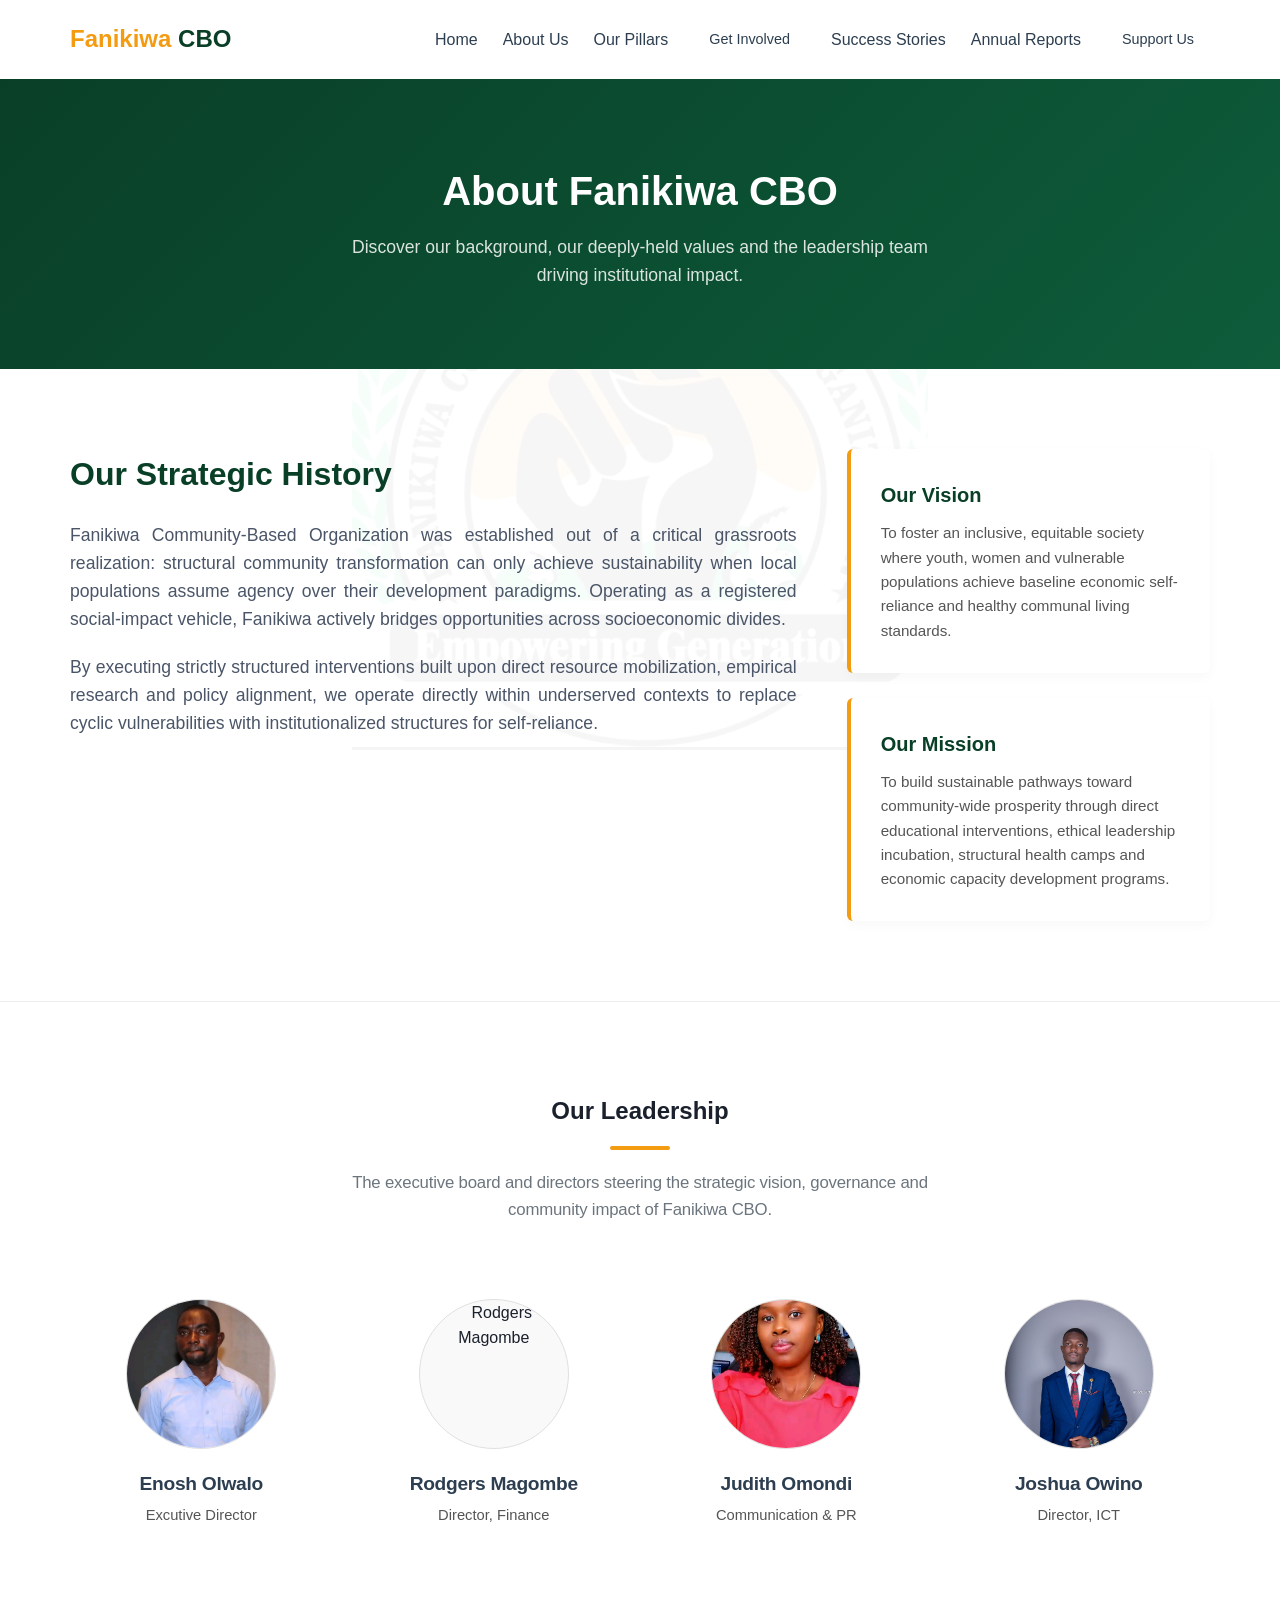
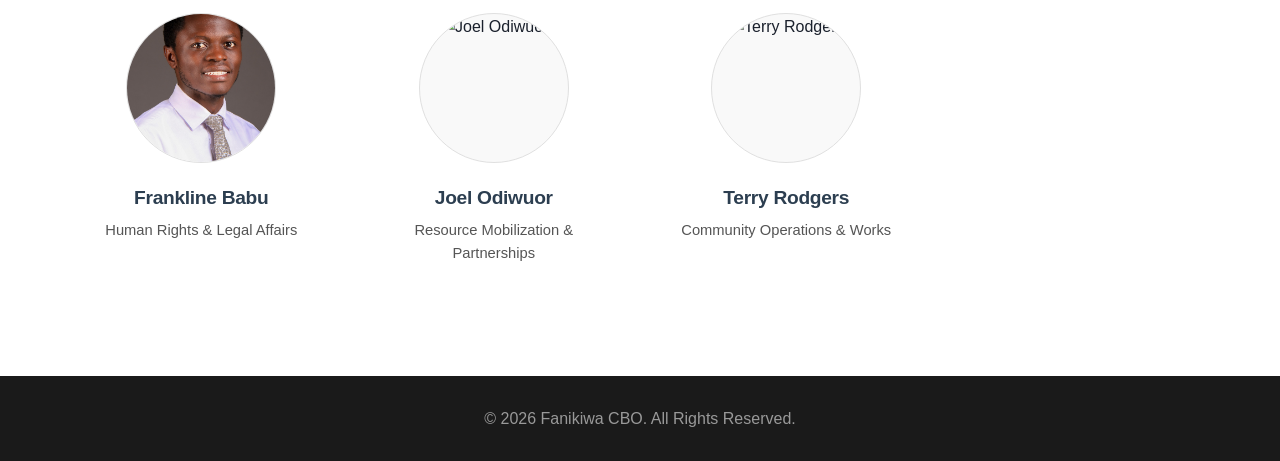
==== about.html @ 3a4b04db "first commit" ====
<!DOCTYPE html>
<html lang="en">

<head>
    <meta charset="UTF-8">
    <meta name="viewport" content="width=device-width, initial-scale=1.0">
    <title>About Us | Fanikiwa CBO</title>

    <!-- 1. Bootstrap CSS CDN Framework -->
    <link href="https://cdn.jsdelivr.net/npm/bootstrap@5.3.3/dist/dist/css/bootstrap.min.css" rel="stylesheet">

    <!-- 2. FontAwesome Icons -->
    <link rel="stylesheet" href="https://cdnjs.cloudflare.com/ajax/libs/font-awesome/6.4.0/css/all.min.css">

    <!-- 3. Your Custom Stylesheet (Must stay at the bottom) -->
    <link rel="stylesheet" href="style.css">
</head>

<body>

    <header id="main-header">
        <div class="container nav-container">
            <div class="logo"><span class="logo-accent">Fanikiwa</span> CBO</div>
            <button class="mobile-nav-toggle" aria-label="toggle navigation"><span class="hamburger"></span></button>
            <nav class="nav-links">
                <ul>
                    <li><a href="index.html" class="nav-link-item">Home</a></li>
                    <li><a href="about.html" class="nav-link-item">About Us</a></li>
                    <li><a href="pillars.html" class="nav-link-item">Our Pillars</a></li>
                    <li><a href="index.html#contact" class="btn btn-small">Get Involved</a></li>
                    <li><a href="stories.html" class="nav-link-item">Success Stories</a></li>
                    <li><a href="reports.html" class="nav-link-item">Annual Reports</a></li>
                    <li><a href="support.html" class="btn btn-small">Support Us</a></li>

                </ul>
            </nav>
        </div>
    </header>

    <section class="page-banner">
        <div class="container">
            <h1>About Fanikiwa CBO</h1>
            <p>Discover our background, our deeply-held values and the leadership team driving institutional impact.
            </p>
        </div>
    </section>

    <section class="literature-section">
        <div class="container literature-grid">
            <div class="lit-content">
                <h2>Our Strategic History</h2>
                <p>Fanikiwa Community-Based Organization was established out of a critical grassroots realization:
                    structural community transformation can only achieve sustainability when local populations assume
                    agency over their development paradigms. Operating as a registered social-impact vehicle, Fanikiwa
                    actively bridges opportunities across socioeconomic divides.</p>
                <p>By executing strictly structured interventions built upon direct resource mobilization, empirical
                    research and policy alignment, we operate directly within underserved contexts to replace cyclic
                    vulnerabilities with institutionalized structures for self-reliance.</p>
            </div>
            <div class="lit-sidebar">
                <div class="card-metric">
                    <h3>Our Vision</h3>
                    <p>To foster an inclusive, equitable society where youth, women and vulnerable populations achieve
                        baseline economic self-reliance and healthy communal living standards.</p>
                </div>
                <div class="card-metric">
                    <h3>Our Mission</h3>
                    <p>To build sustainable pathways toward community-wide prosperity through direct educational
                        interventions, ethical leadership incubation, structural health camps and economic capacity
                        development programs.</p>
                </div>
            </div>
        </div>
    </section>

    <!-- Leadership Directory -->
    <section class="team-section">
        <div class="container">
            <h2 class="text-center">Our Leadership</h2>
            <div class="accent-line"></div>
            <p class="text-center team-intro">The executive board and directors steering the strategic vision,
                governance and community impact of Fanikiwa CBO.</p>

            <div class="team-grid">
                <!-- 1. CHAIRPERSON -->
                <div class="team-card">
                    <div class="member-image-container">
                        <!-- COMMENT: Insert Chairperson Image below (e.g., src="assets/enosh.jpg") -->
                        <img src="Images/Enosh.jpg" alt="Enosh Olwalo" class="member-img">
                    </div>
                    <div class="member-info">
                        <h3>Enosh Olwalo</h3>
                        <p class="member-role">Excutive Director</p>
                    </div>
                </div>

                <!-- 2. FINANCE -->
                <div class="team-card">
                    <div class="member-image-container">
                        <!-- COMMENT: Insert Finance Image below (e.g., src="assets/rodgers.jpg") -->
                        <img src="https://images.unsplash.com/photo-1534528741775-53994a69daeb?auto=format&fit=crop&w=400&q=80"
                            alt="Rodgers Magombe" class="member-img">
                    </div>
                    <div class="member-info">
                        <h3>Rodgers Magombe</h3>
                        <p class="member-role">Director, Finance</p>
                    </div>
                </div>

                <!-- 3. PROGRAMS -->


                <!-- 4. PR -->
                <div class="team-card">
                    <div class="member-image-container">
                        <!-- COMMENT: Insert Communications Image below (e.g., src="assets/judith.jpg") -->
                        <img src="Images/Judith.jpg" alt="Judith Omondi" class="member-img">
                    </div>
                    <div class="member-info">
                        <h3>Judith Omondi</h3>
                        <p class="member-role">Communication & PR</p>
                    </div>
                </div>

                <!-- 5. ICT -->
                <div class="team-card">
                    <div class="member-image-container">
                        <!-- COMMENT: Insert ICT Image below (e.g., src="assets/joshua.jpg") -->
                        <img src="Images/Joshua.jpg" alt="Joshua Owino" class="member-img">
                    </div>
                    <div class="member-info">
                        <h3>Joshua Owino</h3>
                        <p class="member-role">Director, ICT</p>
                    </div>
                </div>

                <!-- 6. LEGAL -->
                <div class="team-card">
                    <div class="member-image-container">
                        <!-- COMMENT: Insert Legal Image below (e.g., src="assets/frankline.jpg") -->
                        <img src="Images/Frankline.jpg" alt="Frankline Babu" class="member-img">
                    </div>
                    <div class="member-info">
                        <h3>Frankline Babu</h3>
                        <p class="member-role">Human Rights & Legal Affairs</p>
                    </div>
                </div>

                <!-- 7. RESEARCH -->


                <!-- 8. MOBILIZATION -->
                <div class="team-card">
                    <div class="member-image-container">
                        <!-- COMMENT: Insert Mobilization Image below (e.g., src="assets/joel.jpg") -->
                        <img src="https://images.unsplash.com/photo-1472099645785-5658abf4ff4e?auto=format&fit=crop&w=400&q=80"
                            alt="Joel Odiwuor" class="member-img">
                    </div>
                    <div class="member-info">
                        <h3>Joel Odiwuor</h3>
                        <p class="member-role">Resource Mobilization & Partnerships</p>
                    </div>
                </div>

                <!-- 9. OPERATIONS -->
                <div class="team-card">
                    <div class="member-image-container">
                        <!-- COMMENT: Insert Operations Image below (e.g., src="assets/terry.jpg") -->
                        <img src="https://images.unsplash.com/photo-1517841905240-472988babdf9?auto=format&fit=crop&w=400&q=80"
                            alt="Terry Rodgers" class="member-img">
                    </div>
                    <div class="member-info">
                        <h3>Terry Rodgers</h3>
                        <p class="member-role">Community Operations & Works</p>
                    </div>
                </div>
            </div>
        </div>
    </section>

    <footer>
        <div class="container text-center">
            <p>&copy; 2026 Fanikiwa CBO. All Rights Reserved.</p>
        </div>
    </footer>
    <script src="script.js"></script>
</body>

</html>
---- style.css ----
/* --- Global Variables & Resets --- */
:root {
    --primary-color: #0d5c3a;
    /* Deep Emerald Green */
    --secondary-color: #e67e22;
    /* Warm Amber Accent */
    --text-dark: #2c3e50;
    --text-light: #f8f9fa;
    --white: #ffffff;
    --transition: all 0.3s cubic-bezier(0.25, 0.8, 0.25, 1);
}

/* --- Global Site-Wide Logo Watermark Engine --- */
body {
    position: relative;
    min-height: 100vh;
    /* Optional: Sets a soft, premium eco-neutral tint instead of clinical harsh white */
    background-color: #f4f8f6;
    color: #2d3748;
}

body::before {
    content: "";
    position: fixed;
    /* Locks the watermark so it stays centered while scrolling */
    top: 50%;
    left: 50%;
    transform: translate(-50%, -50%);
    /* Keeps it perfectly dead-centered in the viewport */

    /* Image Linkage */
    background-image: url('logo.jpeg');
    background-repeat: no-repeat;
    background-position: center;
    background-size: contain;

    /* Sizing - Adjust these to make it larger or smaller globally */
    width: 600px;
    height: 600px;

    /* Transparency & Presentation Control */
    opacity: 0.04;
    /* Set to 4% opacity so it is an ultra-subtle ghost watermark that never hurts reading legibility */
    filter: grayscale(20%);

    /* Layering Protection */
    pointer-events: none;
    /* Allows clicks and text selection to pass right through it safely */
    z-index: -1;
    /* Pushes it behind absolutely all text, grids, cards, and forms */
}

/* Responsive Scaling: Shrinks the global watermark so it looks great on mobile phones */
@media (max-width: 768px) {
    body::before {
        width: 320px;
        height: 320px;
        opacity: 0.035;
        /* Slightly fainter on mobile screens for pristine small-text contrast */
    }
}

body {
    background-color: transparent !important;
    /* Warm alabaster/cream */
    color: #1a202c;
}

* {
    margin: 0;
    padding: 0;
    box-sizing: border-box;
}

html {
    scroll-behavior: smooth;
    font-family: 'Segoe UI', Tahoma, Geneva, Verdana, sans-serif;
    color: var(--text-dark);
    line-height: 1.6;
}

.container {
    width: 90%;
    max-width: 1140px;
    margin: 0 auto;
}

.text-center {
    text-align: center;
}

.highlight {
    color: var(--secondary-color);
}

.accent-line {
    width: 60px;
    height: 4px;
    background-color: var(--secondary-color);
    margin: 15px auto 35px auto;
    border-radius: 2px;

}

/* --- Buttons --- */
.btn {
    display: inline-block;
    padding: 12px 28px;
    border-radius: 4px;
    text-decoration: none;
    font-weight: 600;
    transition: var(--transition);
    cursor: pointer;
    border: none;
}

.btn-small {
    padding: 8px 16px;
    font-size: 0.9rem;
}

.btn-primary {
    background-color: var(--secondary-color);
    color: var(--white);
}

.btn-primary:hover {
    background-color: #d35400;
}

.btn-secondary {
    background-color: transparent;
    color: var(--white);
    border: 2px solid var(--white);
}

.btn-secondary:hover {
    background-color: var(--white);
    color: var(--primary-color);
}

.btn-block {
    width: 100%;
    text-align: center;
}

.btn-text {
    background: none;
    border: none;
    color: var(--secondary-color);
    font-weight: 600;
    margin-top: 15px;
    cursor: pointer;
    font-size: 0.95rem;
    transition: var(--transition);
}

.btn-text:hover {
    color: var(--primary-color);
    padding-left: 5px;
}

/* --- Sticky Navigation Layout --- */
header {
    background-color: var(--white);
    position: sticky;
    top: 0;
    z-index: 1000;
    padding: 20px 0;
    transition: var(--transition);
}

/* JavaScript class added on downscroll */
header.scrolled {
    padding: 10px 0;
    box-shadow: 0 4px 20px rgba(0, 0, 0, 0.08);
}

.nav-container {
    display: flex;
    justify-content: space-between;
    align-items: center;
}

.logo {
    font-size: 1.5rem;
    font-weight: 700;
    color: var(--primary-color);
}

.logo-accent {
    color: var(--secondary-color);
}

nav.nav-links ul {
    display: flex;
    list-style: none;
    align-items: center;
}

nav.nav-links ul li {
    margin-left: 25px;
}

nav.nav-links ul li a {
    text-decoration: none;
    color: var(--text-dark);
    font-weight: 500;
    transition: var(--transition);
}

nav.nav-links ul li a:hover {
    color: var(--primary-color);
}

/* --- Mobile Navigation Hamburger UI --- */
.mobile-nav-toggle {
    display: none;
    background: transparent;
    border: none;
    cursor: pointer;
    padding: 10px;
}

/* --- Hero --- */
.hero {
    background: linear-gradient(rgba(13, 92, 58, 0.85), rgba(13, 92, 58, 0.9)),
        url('https://images.unsplash.com/photo-1524178232363-1fb2b075b655?auto=format&fit=crop&w=1920&q=80') no-repeat center center/cover;
    color: var(--white);
    padding: 140px 0 120px 0;
    text-align: center;
}

.hero-content h1 {
    font-size: 3rem;
    margin-bottom: 20px;
}

.hero-content p {
    font-size: 1.2rem;
    max-width: 700px;
    margin: 0 auto 40px auto;
    opacity: 0.9;
}

.hero-cta .btn {
    margin: 0 10px;
}

/* --- Pillars --- */
.about-brief {
    /* --- About Brief Section with Logo Watermark --- */
    padding: 100px 0;
    background-color: transparent;
    /* Using the pale mint background to complement the green in the logo */
    position: relative;
    /* Necessary to anchor the absolute watermark */
    overflow: hidden;
    /* Prevents the logo from spilling outside section borders */
    border-top: 1px solid #e2e8f0;
    border-bottom: 1px solid #e2e8f0;
}

/* Watermark Engine */
.watermark-bg {
    position: absolute;
    top: 50%;
    left: 50%;
    transform: translate(-50%, -50%);
    /* Perfectly centers the logo in the background */
    width: 380px;
    /* Ideal size for a subtle background mark */
    height: 380px;
    background-repeat: no-repeat;
    background-position: center;
    background-size: contain;

    /* Tweaking these handles lets you control exactly how bright or faded the watermark is */
    opacity: 0.06;
    /* Dropped to 6% visibility so text remains 100% readable */
    filter: grayscale(30%);
    /* Mutes vibrant colors slightly to keep it in the background */
    pointer-events: none;
    /* Prevents users from accidentally clicking/dragging the background image */
    z-index: 1;
}

/* Forces text content to layer cleanly on top of the watermark layer */
.content-relative {
    position: relative;
    z-index: 2;
}

.about-brief h2 {
    font-size: 2.2rem;
    color: var(--primary-color);
}

.lead-text {
    font-size: 1.25rem;
    max-width: 850px;
    margin: 0 auto;
    color: #2d3748;
    font-weight: 500;
}

/* Responsive Scaling for smaller screens */
@media (max-width: 768px) {
    .watermark-bg {
        width: 280px;
        /* Shrinks the logo size on mobile viewports so it doesn't crowd text */
        height: 280px;
        opacity: 0.05;
        /* Slightly less opaque on tiny screens for better mobile reading contrast */
    }

    .about-brief {
        padding: 70px 0;
    }
}


.about-brief h2 {
    font-size: 2.2rem;
    color: var(--primary-color);
}

.lead-text {
    font-size: 1.25rem;
    max-width: 850px;
    margin: 0 auto;
    color: #4a5568;
    /* Balanced slate gray for great reading contrast */
}


.lead-text {
    font-size: 1.25rem;
    max-width: 850px;
    margin: 0 auto;
    color: #555;
}

.pillars-section {
    background-color: transparent !important;
    padding: 80px 0;

}

.pillars-grid {
    display: grid;
    grid-template-columns: repeat(auto-fit, minmax(250px, 1fr));
    gap: 30px;
}

.pillar-card {
    background-color: transparent !important;
    padding: 40px 30px;
    border-radius: 8px;
    box-shadow: 0 5px 15px rgba(0, 0, 0, 0.02);
    text-align: center;
    transition: var(--transition);
    cursor: pointer;
}

.pillar-card:hover {
    transform: translateY(-5px);
    box-shadow: 0 10px 25px rgba(0, 0, 0, 0.08);
}

.pillar-icon {
    font-size: 2.5rem;
    color: var(--primary-color);
    margin-bottom: 20px;
}

.pillar-card h3 {
    margin-bottom: 12px;
    color: var(--primary-color);
}

/* --- Interactive Overlay Modal UI --- */
.modal-overlay {
    position: fixed;
    top: 0;
    left: 0;
    width: 100%;
    height: 100%;
    background-color: rgba(0, 0, 0, 0.6);
    display: flex;
    justify-content: center;
    align-items: center;
    z-index: 2000;
    opacity: 0;
    pointer-events: none;
    transition: opacity 0.3s ease;
}

.modal-overlay.active {
    opacity: 1;
    pointer-events: auto;
}

.modal-box {
    background-color: var(--white);
    padding: 40px;
    border-radius: 8px;
    max-width: 550px;
    width: 90%;
    position: relative;
    transform: translateY(-30px);
    transition: transform 0.3s ease;
    text-align: center;
}

.modal-overlay.active .modal-box {
    transform: translateY(0);
}

.modal-close {
    position: absolute;
    top: 15px;
    right: 20px;
    font-size: 2rem;
    background: none;
    border: none;
    cursor: pointer;
    color: #aaa;
}

.modal-close:hover {
    color: var(--text-dark);
}

.modal-icon-container {
    font-size: 3rem;
    color: var(--primary-color);
    margin-bottom: 15px;
}

#modal-title {
    margin-bottom: 15px;
    color: var(--primary-color);
}

#modal-body p {
    margin-bottom: 12px;
    color: #555;
    text-align: left;
}

/* --- Contact Framework --- */
.contact-section {
    padding: 80px 0;
}

.contact-grid {
    display: grid;
    grid-template-columns: repeat(auto-fit, minmax(300px, 1fr));
    gap: 50px;
}

.info-item {
    display: flex;
    align-items: center;
    margin-bottom: 20px;
}

.info-item i {
    font-size: 1.3rem;
    color: var(--secondary-color);
    margin-right: 15px;
}

.contact-form-container {
    background-color: #f4f7f5;
    padding: 40px;
    border-radius: 8px;
}

.form-group {
    margin-bottom: 20px;
}

.form-group label {
    display: block;
    margin-bottom: 8px;
    font-weight: 600;
    font-size: 0.9rem;
}

.form-group input,
.form-group textarea {
    width: 100%;
    padding: 12px;
    border: 1px solid #ccc;
    border-radius: 4px;
    font-family: inherit;
}

.form-group input:focus,
.form-group textarea:focus {
    outline: none;
    border-color: var(--primary-color);
}

footer {
    background-color: #1a1a1a;
    color: #999;
    padding: 30px 0;
}

/* --- Responsive Layout & Mobile Hamburger Breakpoints --- */
@media (max-width: 768px) {
    .mobile-nav-toggle {
        display: block;
        z-index: 9999;
    }

    /* Style lines for custom CSS Hamburger icon */
    .hamburger,
    .hamburger::before,
    .hamburger::after {
        display: block;
        width: 24px;
        height: 3px;
        background: var(--primary-color);
        border-radius: 3px;
        transition: transform 0.2s ease-in-out;
    }

    .hamburger::before,
    .hamburger::after {
        content: "";
        position: absolute;
    }

    .hamburger::before {
        transform: translateY(-8px);
    }

    .hamburger::after {
        transform: translateY(8px);
    }

    /* Animated Close State for Menu */
    .mobile-nav-toggle.open .hamburger {
        background: transparent;
    }

    .mobile-nav-toggle.open .hamburger::before {
        transform: rotate(45deg);
    }

    .mobile-nav-toggle.open .hamburger::after {
        transform: rotate(-45deg);
    }

    nav.nav-links {
        position: fixed;
        top: 0;
        right: 0;
        bottom: 0;
        left: 0;
        background-color: rgba(255, 255, 255, 0.98);
        z-index: 999;
        transform: translateX(100%);
        transition: transform 0.3s cubic-bezier(0.25, 0.8, 0.25, 1);
        display: flex;
        justify-content: center;
        align-items: center;
    }

    nav.nav-links.open {
        transform: translateX(0);
    }

    nav.nav-links ul {
        flex-direction: column;
    }

    nav.nav-links ul li {
        margin: 20px 0;
        text-align: center;
    }

    nav.nav-links ul li a {
        font-size: 1.5rem;
    }

    .hero-content h1 {
        font-size: 2.2rem;
    }

    .hero-cta .btn {
        margin: 10px auto;
        width: 90%;
        display: block;
    }
}

/* --- Ultra-Minimalist Team Section --- */
.team-section {
    padding: 100px 0;
    background-color: var(--white);
    border-top: 1px solid #eaeaea;
}

.team-intro {
    max-width: 550px;
    margin: 0 auto 60px auto;
    color: #666;
    font-size: 1rem;
    letter-spacing: -0.2px;
}

.team-grid {
    display: grid;
    grid-template-columns: repeat(auto-fit, minmax(240px, 1fr));
    gap: 40px;
}

.team-card {
    background: transparent;
    text-align: center;
    padding: 20px;
    transition: var(--transition);
}

/* Elegant minimalist circle frame instead of a hard square */
.member-image-container {
    position: relative;
    width: 140px;
    height: 140px;
    margin: 0 auto 20px auto;
    border-radius: 50%;
    overflow: hidden;
    border: 1px solid #eaeaea;
    background-color: #f9f9f9;
}

.member-img {
    width: 100%;
    height: 100%;
    object-fit: cover;
    filter: grayscale(100%);
    /* High-end, cohesive editorial look */
    transition: filter 0.4s ease, transform 0.4s ease;
}

/* Subtle, clean interactive feedback on hover */
.team-card:hover .member-img {
    filter: grayscale(0%);
    transform: scale(1.03);
}

/* No loud overlay panels. Keep social links exposed and clean */
.member-overlay {
    margin-top: 15px;
}

.social-icons {
    display: flex;
    justify-content: center;
    gap: 15px;
}

.social-icons a {
    color: #888;
    font-size: 0.95rem;
    text-decoration: none;
    transition: var(--transition);
}

.social-icons a:hover {
    color: var(--primary-color);
}

.member-info h3 {
    color: var(--text-dark);
    font-size: 1.15rem;
    font-weight: 600;
    margin-bottom: 4px;
}

.member-role {
    color: #666;
    font-size: 0.9rem;
    font-weight: 400;
}

/* Responsive adjustment for clean stacked mobile flow */
@media (max-width: 768px) {
    .team-section {
        padding: 60px 0;
    }

    .team-grid {
        gap: 20px;
    }

    .member-img {
        filter: grayscale(0%);
        /* Always on for mobile touch profiles */
    }
}

/* --- Clean Minimalist Leadership Layout --- */
.team-section {
    padding: 90px 0;
    background-color: var(--white);
    border-top: 1px solid #ededed;
}

.team-intro {
    max-width: 600px;
    margin: -15px auto 55px auto;
    color: #6c757d;
    font-size: 1.05rem;
}

.team-grid {
    display: grid;
    /* Grid handles scaling fluidly without breaking containers */
    grid-template-columns: repeat(auto-fit, minmax(260px, 1fr));
    gap: 45px 30px;
}

.team-card {
    background: transparent;
    text-align: center;
}

/* Elegant Circular Frames */
.member-image-container {
    width: 150px;
    height: 150px;
    margin: 0 auto 20px auto;
    border-radius: 50%;
    overflow: hidden;
    border: 1px solid #e0e0e0;
    background-color: #f9f9f9;
}

.member-img {
    width: 100%;
    height: 100%;
    object-fit: cover;
    filter: contrast(100%);
    transition: filter 0.4s ease, transform 0.4s ease;
}

/* Smooth color activation on card focus/hover */
.team-card:hover .member-img {

    transform: scale(1.04);
    filter: contrast();
}

.member-info h3 {
    color: var(--text-dark);
    font-size: 1.2rem;
    font-weight: 600;
    margin-bottom: 5px;
    letter-spacing: -0.3px;
}

.member-role {
    color: #555555;
    font-size: 0.92rem;
    font-weight: 500;
}

/* Mobile Responsiveness Adjustment */
@media (max-width: 768px) {
    .team-grid {
        gap: 35px 15px;
    }

    .member-img {
        filter: grayscale(0%);
        /* Fallback to standard color view on mobile views */
    }
}

/* --- Multi-Page Sub-Banners --- */
.page-banner {
    background: linear-gradient(135deg, #093f27 0%, #0d5c3a 100%);
    color: var(--white);
    padding: 80px 0;
    text-align: center;
}

.page-banner h1 {
    font-size: 2.5rem;
    margin-bottom: 10px;
}

.page-banner p {
    font-size: 1.1rem;
    opacity: 0.85;
    max-width: 600px;
    margin: 0 auto;
}

/* --- About Literature Page Layout --- */
.literature-section {
    padding: 80px 0;
    background-color: #fcfdfc;
}

.literature-grid {
    display: grid;
    grid-template-columns: 2fr 1fr;
    gap: 50px;
}

.lit-content h2 {
    color: var(--primary-color);
    margin-bottom: 20px;
    font-size: 2rem;
}

.lit-content p {
    color: #4a5568;
    margin-bottom: 20px;
    font-size: 1.1rem;
    text-align: justify;
}

.lit-sidebar {
    display: flex;
    flex-direction: column;
    gap: 25px;
}

.card-metric {
    background-color: var(--white);
    padding: 30px;
    border-radius: 6px;
    border-left: 4px solid var(--secondary-color);
    box-shadow: 0 4px 12px rgba(0, 0, 0, 0.03);
}

.card-metric h3 {
    color: var(--primary-color);
    margin-bottom: 10px;
    font-size: 1.25rem;
}

.card-metric p {
    color: #555;
    font-size: 0.95rem;
}

/* --- Pillars Page Detailed Layout --- */
.pillars-detail-section {
    padding: 80px 0;
    background-color: #f4f8f6;
}

.detailed-pillar-block {
    background-color: var(--white);
    padding: 45px;
    border-radius: 8px;
    margin-bottom: 40px;
    box-shadow: 0 4px 15px rgba(0, 0, 0, 0.02);
    border: 1px solid #eef2f0;
}

.pillar-header-inline {
    display: flex;
    align-items: center;
    gap: 15px;
    margin-bottom: 20px;
}

.pillar-header-inline i {
    font-size: 2.2rem;
    color: var(--primary-color);
}

.pillar-header-inline h2 {
    color: var(--primary-color);
    font-size: 1.8rem;
}

.detailed-pillar-block p {
    color: #4a5568;
    font-size: 1.05rem;
    margin-bottom: 15px;
    text-align: justify;
}

/* --- Responsive Adjustments --- */
@media (max-width: 900px) {
    .literature-grid {
        grid-template-columns: 1fr;
        gap: 35px;
    }

    .detailed-pillar-block {
        padding: 30px;
    }
}

/* --- Success Stories Style Rules --- */
.stories-section {
    padding: 90px 0;
    background-color: var(--white);
}

.story-row {
    display: grid;
    grid-template-columns: 1fr 1.2fr;
    gap: 50px;
    align-items: center;
    margin-bottom: 70px;
}

.story-row.inverse {
    grid-template-columns: 1.2fr 1fr;
}

.story-row.inverse .story-img-frame {
    order: 2;
}

.story-img-frame {
    width: 100%;
    height: 350px;
    border-radius: 6px;
    overflow: hidden;
}

.story-img-frame img {
    width: 100%;
    height: 100%;
    object-fit: cover;
}

.story-tag {
    text-transform: uppercase;
    font-size: 0.8rem;
    font-weight: 700;
    color: var(--secondary-color);
    letter-spacing: 1px;
}

.story-text h2 {
    color: var(--primary-color);
    margin: 5px 0 15px 0;
    font-size: 1.8rem;
}

.story-text p {
    color: #555;
    margin-bottom: 15px;
}

.testimonial {
    font-style: italic;
    border-left: 3px solid var(--primary-color);
    padding-left: 15px;
    color: var(--text-dark) !important;
    font-weight: 500;
}

/* --- Support Us Layout Structure --- */
.support-tabs-section {
    padding: 90px 0;
    background-color: #f4f8f6;
}

.support-layout-grid {
    display: grid;
    grid-template-columns: 1fr 2fr;
    gap: 40px;
}

.support-options-menu {
    display: flex;
    flex-direction: column;
    gap: 15px;
}

.support-nav-card {
    background-color: var(--white);
    padding: 20px;
    border-radius: 6px;
    display: flex;
    gap: 15px;
    align-items: center;
    cursor: pointer;
    border: 1px solid #eef2f0;
    transition: var(--transition);
}

.support-nav-card i {
    font-size: 1.8rem;
    color: #888;
}

.support-nav-card.active {
    border-left: 4px solid var(--primary-color);
}

.support-nav-card.active i {
    color: var(--primary-color);
}

.support-nav-card h3 {
    font-size: 1.05rem;
    color: var(--text-dark);
}

.support-nav-card p {
    font-size: 0.85rem;
    color: #777;
}

.support-content-display {
    background-color: var(--white);
    padding: 45px;
    border-radius: 8px;
    border: 1px solid #eef2f0;
}

.support-pane {
    display: none;
}

.support-pane.active {
    display: block;
    animation: fadeIn 0.4s ease;
}

.support-pane h2 {
    color: var(--primary-color);
    margin-bottom: 15px;
}

.support-pane p {
    color: #555;
    margin-bottom: 25px;
}

.donation-channels {
    display: grid;
    grid-template-columns: 1fr 1fr;
    gap: 20px;
}

.channel-card {
    background-color: #f8faf9;
    padding: 20px;
    border-radius: 4px;
    border: 1px dashed #ccc;
}

.channel-card h4 {
    color: var(--primary-color);
    margin-bottom: 5px;
}

.sub-support-form {
    background-color: #f8faf9;
    padding: 25px;
    border-radius: 6px;
}

/* --- Annual Reports Style Rules --- */
.reports-section {
    padding: 80px 0;
    background-color: var(--white);
}

.metrics-strip {
    display: grid;
    grid-template-columns: repeat(3, 1fr);
    gap: 30px;
    margin-bottom: 60px;
    text-align: center;
}

.m-card {
    background-color: #f4f8f6;
    padding: 30px;
    border-radius: 6px;
    border-top: 3px solid var(--primary-color);
}

.m-card h4 {
    font-size: 2.2rem;
    color: var(--primary-color);
}

.m-card p {
    font-size: 0.95rem;
    color: #666;
    font-weight: 500;
}

.reports-list-grid {
    display: flex;
    flex-direction: column;
    gap: 20px;
}

.report-download-card {
    display: grid;
    grid-template-columns: auto 1fr auto;
    gap: 25px;
    align-items: center;
    padding: 25px;
    background-color: var(--white);
    border: 1px solid #eef2f0;
    border-radius: 6px;
    box-shadow: 0 4px 10px rgba(0, 0, 0, 0.01);
}

.report-icon-meta i {
    font-size: 2.5rem;
    color: #e74c3c;
}

.report-meta-text h3 {
    color: var(--text-dark);
    font-size: 1.15rem;
    margin-bottom: 5px;
}

.report-meta-text p {
    color: #666;
    font-size: 0.92rem;
}

@keyframes fadeIn {
    from {
        opacity: 0;
    }

    to {
        opacity: 1;
    }
}

/* --- Responsive Layout Breaks --- */
@media (max-width: 850px) {

    .story-row,
    .story-row.inverse {
        grid-template-columns: 1fr;
    }

    .story-row.inverse .story-img-frame {
        order: 0;
    }

    .support-layout-grid {
        grid-template-columns: 1fr;
    }

    .report-download-card {
        grid-template-columns: 1fr;
        text-align: center;
        justify-items: center;
        gap: 15px;
    }

    .metrics-strip {
        grid-template-columns: 1fr;
        gap: 15px;
    }
}

/* --- Expanded 8-Card Programmes Grid Styling --- */
.pillars-grid {
    display: grid;
    grid-template-columns: repeat(auto-fill, minmax(320px, 1fr));
    gap: 30px;
    margin-top: 40px;
}

/* --- Project Showcase Block UI Styling --- */
.projects-section {
    padding: 90px 0;
    background-color: var(--white);
}

.project-intro {
    max-width: 650px;
    margin: 0 auto 45px auto;
    color: #666;
    font-size: 1.1rem;
}

.projects-masonry-grid {
    display: grid;
    grid-template-columns: repeat(3, 1fr);
    gap: 30px;
}

.project-display-card {
    background-color: #fcfdfc;
    border-radius: 8px;
    overflow: hidden;
    border: 1px solid #eef2f0;
    box-shadow: 0 4px 12px rgba(0, 0, 0, 0.01);
    transition: var(--transition);
}

.project-display-card:hover {
    transform: translateY(-5px);
    box-shadow: 0 8px 20px rgba(0, 0, 0, 0.04);
}

.project-img-wrapper {
    width: 100%;
    height: 220px;
}

.project-img-wrapper img {
    width: 100%;
    height: 100%;
    object-fit: cover;
}

.project-card-body {
    padding: 25px;
}

.p-badge {
    background-color: #e6f4ed;
    color: var(--primary-color);
    padding: 4px 10px;
    font-size: 0.78rem;
    font-weight: 700;
    border-radius: 3px;
    text-transform: uppercase;
}

.project-card-body h3 {
    margin: 12px 0 8px 0;
    font-size: 1.3rem;
    color: var(--text-dark);
}

.project-card-body p {
    color: #555;
    font-size: 0.95rem;
    line-height: 1.5;
    text-align: justify;
}

/* --- Responsive Adjustments for Projects --- */
@media (max-width: 968px) {
    .projects-masonry-grid {
        grid-template-columns: repeat(auto-fit, minmax(280px, 1fr));
    }
}

/* Change any background-color: var(--white); or #ffffff on sections to transparent */
.about-brief,
.literature-section,
.pillars-section,
.stories-section,
.reports-section {
    background-color: transparent !important;
}

/* Keep solid card background designs solid so text on your cards stays sharp and readable! */
.team-card,
.detailed-pillar-block,
.pillar-card,
.project-display-card,
.support-content-display {
    background-color: #ffffff;
    /* Card blocks stay crisp white over the watermark */
    position: relative;
    z-index: 2;
}

/* --- Keep Your Global Custom Branding Accents --- */
:root {
    --primary-color: #093f27;
    --secondary-color: #f39c12;
}

/* --- Global Site-Wide Logo Watermark Engine --- */
body {
    position: relative;
    min-height: 100vh;
    background-color: #f4f8f6;
    /* Soft green-tinted neutral */
}

body::before {
    content: "";
    position: fixed;
    top: 50%;
    left: 50%;
    transform: translate(-50%, -50%);
    background-image: url('logo.jpeg');
    background-repeat: no-repeat;
    background-position: center;
    background-size: contain;
    width: 600px;
    height: 600px;
    opacity: 0.04;
    /* Subtly faded into the layout layer background */
    pointer-events: none;
    z-index: -1;
    /* Kept completely behind all text fields and cards */
}

/* Custom layout class helper for your interactive popup boxes */
.cursor-pointer {
    cursor: pointer;
    transition: transform 0.2s ease-in-out;
}

.cursor-pointer:hover {
    transform: translateY(-5px);
}

/* Modal styling safety defaults */
.modal-overlay {
    position: fixed;
    top: 0;
    left: 0;
    width: 100%;
    height: 100%;
    background-color: rgba(0, 0, 0, 0.5);
    display: none;
    align-items: center;
    justify-content: center;
    z-index: 1050;
    /* Matches Bootstrap's standard layout overlay layering depth */
}

.modal-overlay.active {
    display: flex;
}
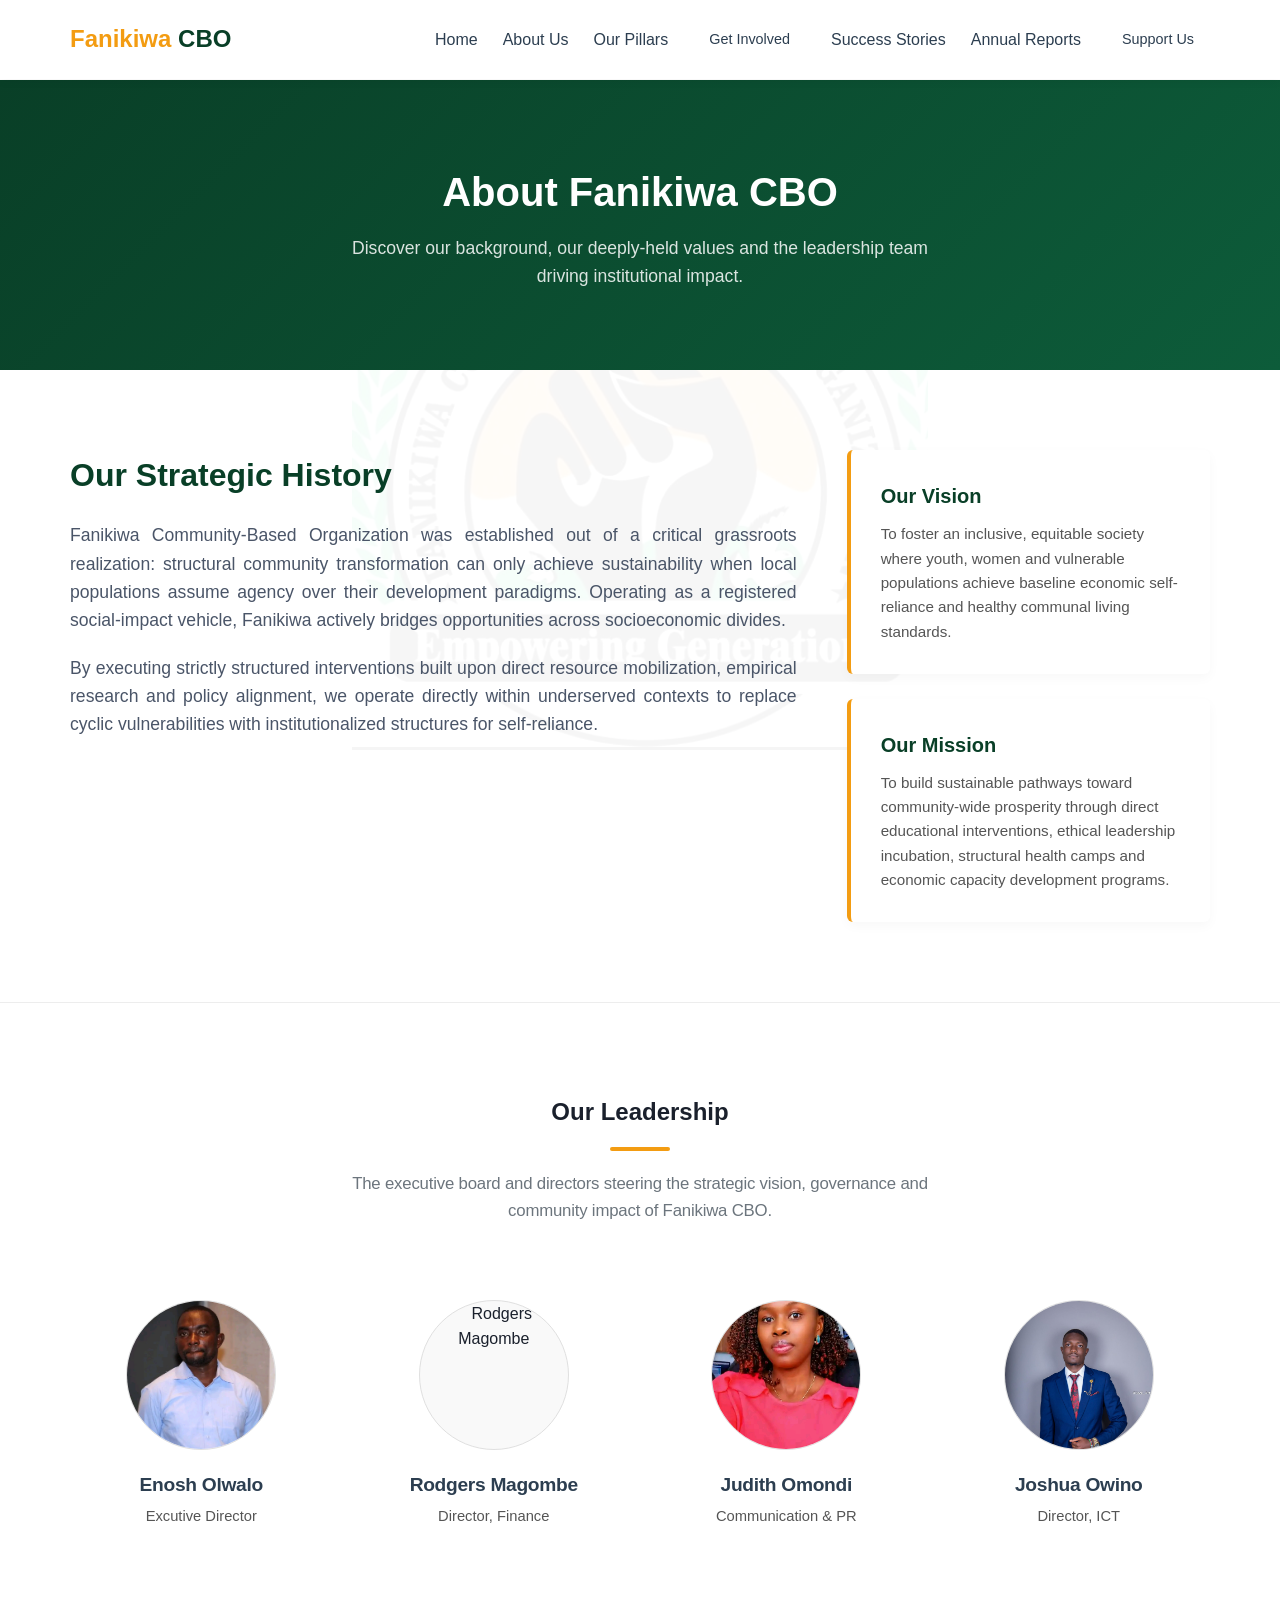
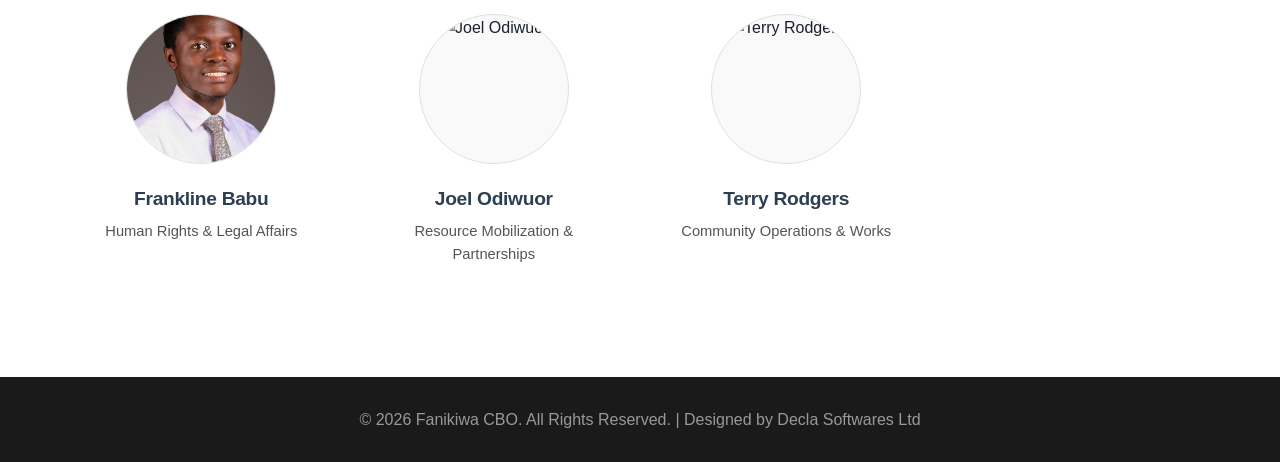
==== commit d3b0d4bf: "Fanikiwa CBO" ====
--- a/about.html
+++ b/about.html
@@ -180,7 +180,7 @@
 
     <footer>
         <div class="container text-center">
-            <p>&copy; 2026 Fanikiwa CBO. All Rights Reserved.</p>
+            <p>&copy; 2026 Fanikiwa CBO. All Rights Reserved. | Designed by Decla Softwares Ltd</p>
         </div>
     </footer>
     <script src="script.js"></script>
--- a/style.css
+++ b/style.css
@@ -64,6 +64,7 @@
     background-color: transparent !important;
     /* Warm alabaster/cream */
     color: #1a202c;
+    padding-top: 80px;
 }
 
 * {
@@ -162,12 +163,17 @@
 
 /* --- Sticky Navigation Layout --- */
 header {
+    /* --- Sticky / Floating Navigation Layout --- */
     background-color: var(--white);
-    position: sticky;
+    position: fixed;
+    /* Floats header at the top of viewport */
     top: 0;
+    left: 0;
+    width: 100%;
     z-index: 1000;
     padding: 20px 0;
     transition: var(--transition);
+    box-shadow: 0 2px 10px rgba(0, 0, 0, 0.05);
 }
 
 /* JavaScript class added on downscroll */
